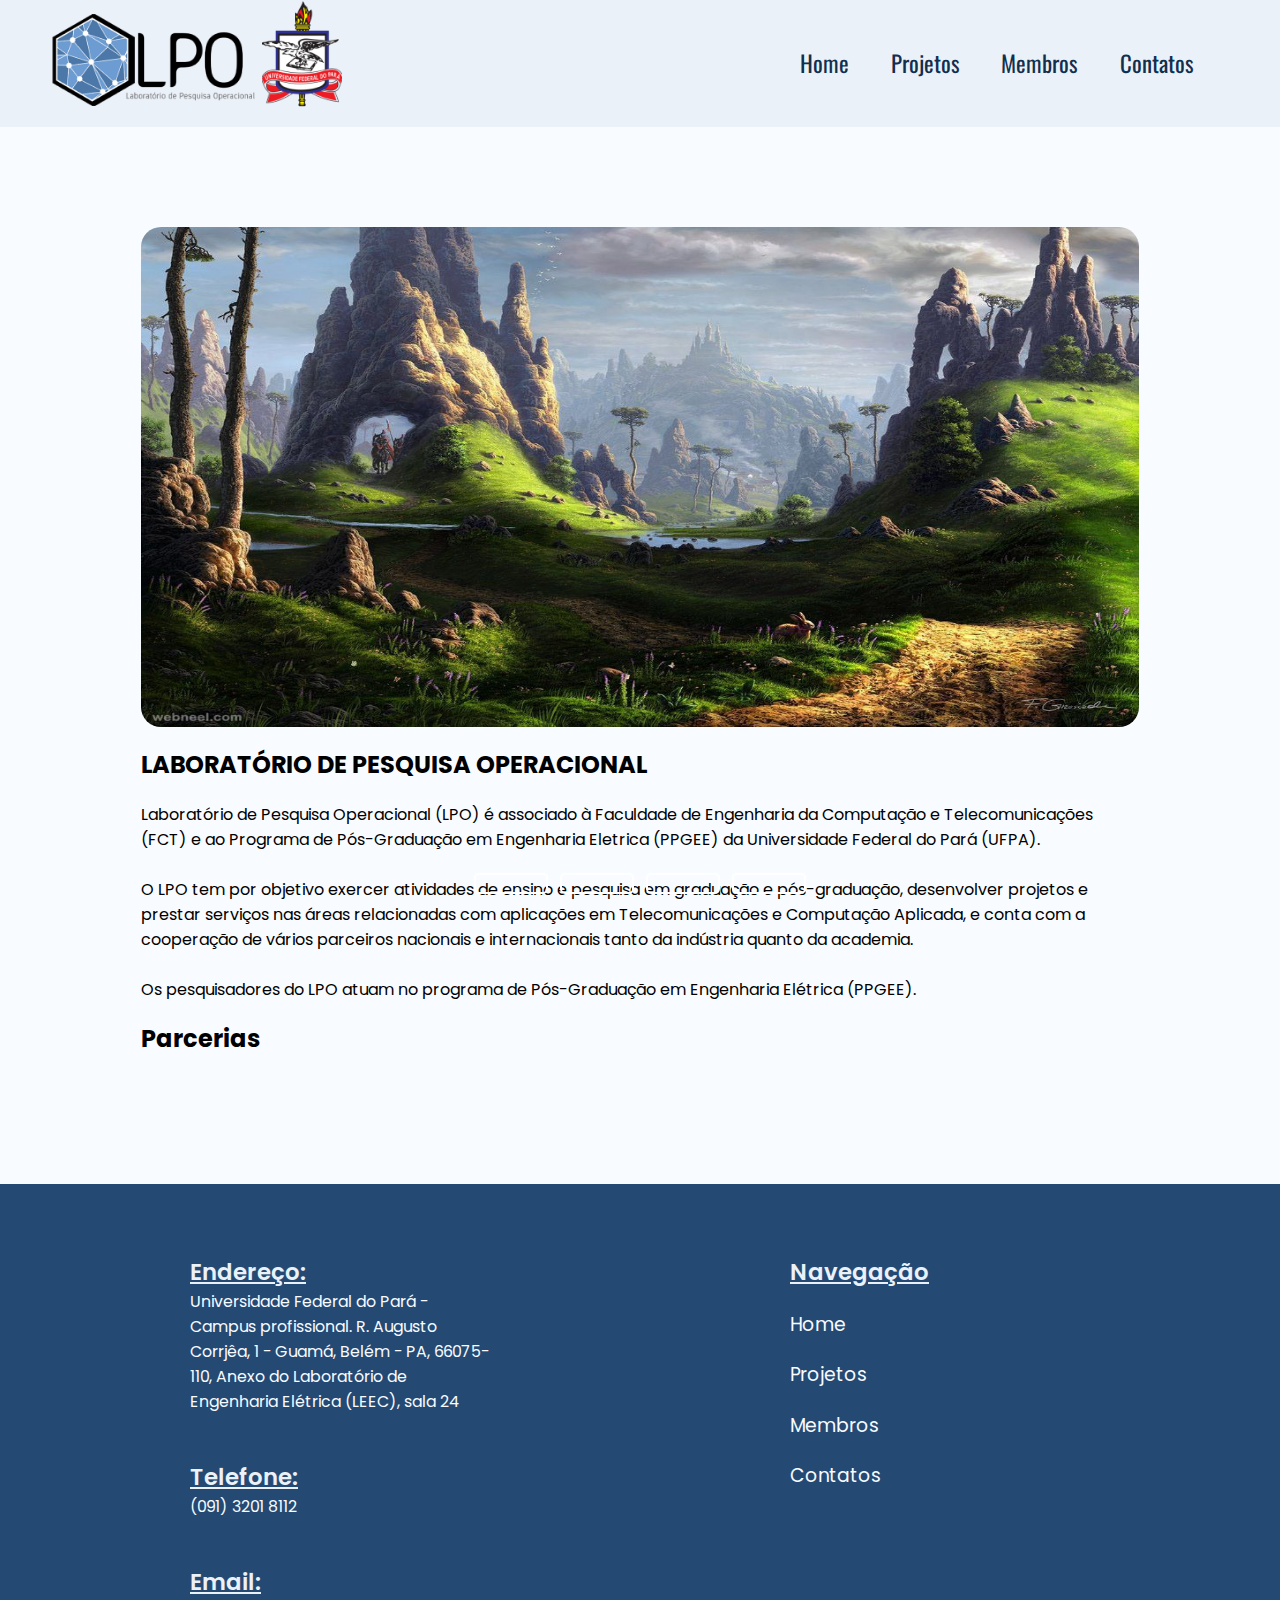
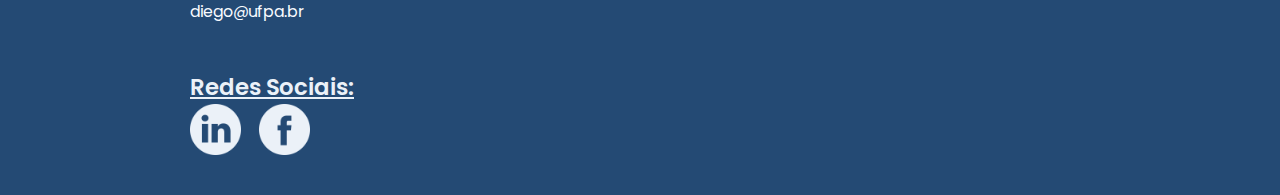
==== index.html @ a475d8fc "Matheus REMOVE HTML FOLDER" ====
<!DOCTYPE html>
<html lang="pt-br">
<head>
    <!--Home created by Matheus-->
    <meta charset="UTF-8">
    <meta http-equiv="X-UA-Compatible" content="IE=edge">
    <meta name="viewport" content="width=device-width, initial-scale=1.0">
    <title>Home</title>
    <!--Links Styles-->
    <link rel="stylesheet" href="/Styles/home.css">
    <link rel="stylesheet" href="/Styles/slide.css">
    <link rel="stylesheet" href="/Styles/Header_All.css">
    <link rel="stylesheet" href="/Styles/footer.css">
    <!--Links Libraries-->
    <link rel="preconnect" href="https://fonts.googleapis.com">
	<link rel="preconnect" href="https://fonts.gstatic.com" crossorigin>
    <script src="https://ajax.googleapis.com/ajax/libs/jquery/3.5.1/jquery.min.js"></script>
    <!--Fonts-->
    <link href="https://fonts.googleapis.com/css2?family=Oswald&family=Poppins:wght@400;600&display=swap" rel="stylesheet">
</head>
<body>
    <!--Hamburguer #Mario-->
	<div class = "hambur">
        <button class="hamburger">&#9776;</button>
        <button class="cross">&#735;</button>
    </header>

    <div class="menu">
        <ul>
            <a href="index.html"><li>Home</li></a>
            <a href="Artigos.html"><li>Projetos</li></a>
            <a href="Membros.html"><li>Membros</li></a>
            <a href="Contatos.html"><li>Contatos</li></a>
        </ul>
    </div> 
</div>
    <!--Header #Mario-->
	<header>
        <div class = "HeaderContent">
            <div class = "logoUF">
                <img src="/icons/Group-1.webp" alt="Logo Lpo">
            </div>
            <div class = "links">
                <a href="index.html">Home</a>
                <a href="Artigos.html">Projetos</a>
                <a href="Membros.html">Membros</a>
                <a href="Contatos.html">Contatos</a>
            </div>
        </div>
        </header>
    <!--Main Article-->
    <div class = "container">
        <!--Section1 - Slide-->
        <section id = "contents">
            <div class="slides" >
                <!--Current slide iamge-->
                <input type="radio" name = "slide" id = slide1 checked>
                <input type="radio" name = "slide" id = slide2>
                <input type="radio" name = "slide" id = slide3>
                <input type="radio" name = "slide" id = slide4>
                <!--Local were all images will be placed-->
                <div class = "slide s1">
                    <img src="/alimentar_slide/1.jpg" alt="">
                </div>
                <div class = "slide">
                    <img src="/alimentar_slide/2.jpg" alt="">
                </div>
                <div class = "slide">
                    <img src="/alimentar_slide/3.jpg" alt="">
                </div>
                <div class = "slide">
                    <img src="/alimentar_slide/4.jpg" alt="">
                </div>
            </div>

            <div class = "navigation">
                <label class = "bar" for="slide1"></label>
                <label class = "bar" for="slide2"></label>
                <label class = "bar" for="slide3"></label>
                <label class = "bar" for="slide4"></label>

            </div>
        </section>
        <!--Section2 - Descripion-->
        <section id = "description">
            <h2>LABORATÓRIO DE PESQUISA OPERACIONAL</h2>
            <p>Laboratório de Pesquisa Operacional (LPO) é associado à Faculdade de Engenharia da Computação e Telecomunicações (FCT) e ao Programa de Pós-Graduação em Engenharia Eletrica (PPGEE) da Universidade Federal do Pará (UFPA).
                <br>
                <br>
                O LPO tem por objetivo exercer atividades de ensino e pesquisa em graduação e pós-graduação, desenvolver projetos e prestar serviços nas áreas relacionadas com aplicações em Telecomunicações e Computação Aplicada, e conta com a cooperação de vários parceiros nacionais e internacionais tanto da indústria quanto da academia.
                <br>
                <br>
                Os pesquisadores do LPO atuam no programa de Pós-Graduação em Engenharia Elétrica (PPGEE).</p>
        </section>
        <!--Section3 - Partners -->
        <section id = "partners">
            <h2>
                Parcerias
            </h2>
            <div class = "partners-itens">
                <nav class="item"></nav>
                <nav class="item"></nav>
                <nav class="item"></nav>
            </div>
        </section>
    </div>
    <!--Footer #Mario-->
    <footer class = "DescFooter">
		<div class = "Address">
            <section>
                <h4>Endereço:</h4>
                <p>
                    Universidade Federal do Pará - Campus profissional.
                    R. Augusto Corrjêa, 1 - Guamá, Belém - PA, 66075-110, Anexo do Laboratório de Engenharia Elétrica (LEEC), sala 24
                </p>
            </section>
            <section>
                <h4>Telefone:</h4>
                <p>
                (091) 3201 8112   	
                </p>
            </section>
            <section>
                <h4>Email:</h4>
                <p>
                diego@ufpa.br
                </p>
            </section>
            <section>
                <h4>Redes Sociais:</h4>
                <div class = "socialMedia">
                <img src="/icons/linkedin.webp" alt="">
                <img src="/icons/facebook.webp" alt="">
                </div>
            </section>
            </div>
            <div class="Navigation">
                <h4>Navegação</h4>
                <a href="">Home</a>
                <a href="">Projetos</a>
                <a href="">Membros</a>
                <a href="">Contatos</a>
		</div>
	</footer>
    <!-- Hamburguer Js #Mario-->
	<script type = "text/javascript" src = "/Scripts/script_Hamburguer.js" ></script>
</body>
</html>
---- Styles/home.css ----
html{
	font-size: 16px;
}
:root{
    --background : #F8FBFF;
    --header:#EBF1F8;
    --footer:#244a74;
    --letras:#041629;
    --Pblog:#4d6783;
    --headerLinks:#112f4f;
    --poppins:'Poppins', sans-serif;
    --oswald:'Oswald', sans-serif;
}
body{
    margin: 0px;
    padding: 0px;
    background-color: var(--background);
    font-family:var(--poppins) ;
    height:100vh; 
}
.container{
    width:78vw;
    margin: 0 auto;
}
footer{
    margin-top: 10vw;
    background-color: #041629;
}
---- Styles/slide.css ----
#contents{
    margin-top: 10%;
    max-width: 100vw;
    height: 500px;
    border-radius: 20px;
    overflow: hidden;
}
.navigation{
    position: absolute;
    left: 50%;
    display: flex;
    top: 100%;
    transform: translate(-50%,-100%);
}
.bar{
    width: 70px;
    height: 17px;
    border: 2px solid #fff;
    margin: 6px;
    border-radius: 5px;
    cursor: pointer;
    transition: .6s;
}
.bar:hover{
    background-color: var(--background);
}
input{
    display: none;
}
.slides{
    display: flex;
    width: 400%;
    height: 100%;
}
.slide{
    width: 25%;
    transition: .6s;
}
.slide img{
    width: 100%;
    height: 100%;
}
#slide1:checked ~ .s1{
    margin-left: 0%;
}
#slide2:checked ~ .s1{
    margin-left: -25%;
}
#slide3:checked ~ .s1{
    margin-left: -50%;
}
#slide4:checked ~ .s1{
    margin-left: -75%;
}
---- Styles/Header_All.css ----
:root{
	--background: #F8FBFF;
	--header: #EBF1F8;
	--footer: #244A74;
	--letras: #041629;
	--Pblog: #4D6783;
	--HeaderLinks: #112F4F;
	--Poppins:'Poppins', sans-serif;
	--TitleWgh: 600;
	--Textwgh: 400;
	--HeaderFont:'Oswald', sans-serif;
}
header{
	width: 100vw;
	background-color: var(--header);
}
.HeaderContent{
	width: 93%;
	margin: 0 auto;
	display: flex;
	justify-content: space-between;
	align-items: center;
}
.logoUF{
	width: 25%;
}
.logoUF img {
		width: 100%;
		height:auto;
}
.links{
	display: flex;
    justify-content: space-evenly;
	width: 40%;
	color: var(--HeaderLinks);
	font-size: calc(1vw + 10px);
	font-family: var(--HeaderFont);
}
.links a{
	text-decoration: none;
	color: var(--HeaderLinks);
}
/* CSS do Hamburguer */
.hambur{
	display: none;
	width: 50px;
	height: 50px;
	background-color:#244A74; 
}
.hamburger{
  position:absolute;
  top:0;
  right:0;
  color:#999;
  border:0;
  font-size:1.4em;
  font-weight:bold;
  cursor:pointer;
  outline:none;
  z-index:10000000000000;
  margin-top: 1rem;
  margin-right: 1rem;
  background-color: rgb(212, 223, 234);
  color: rgb(36, 74, 116);
  align-content: center;
  width: 3rem;
  height: 3rem;
  border-radius: 50% ;
}
.cross{
background-color: rgb(212, 223, 234);
  color: rgb(36, 74, 116);
  width: 3rem;
  height: 3rem;
  border: none;
  border-radius: 50%;
  position:absolute;
  top:0px;
  right:0;
  font-size:3em;
  font-weight:bold;
  cursor:pointer;
  margin-top: 1rem;
  margin-right: 1rem;
  z-index:10000000000000;
}
.menu{z-index:1000000; font-family: var(--HeaderFont);font-weight:bold; font-size:0.8em; width:100%; background:var(--HeaderLinks);  position:absolute; text-align:center; font-size:12px;}
.menu ul {margin: 0; padding: 0; list-style-type: none; list-style-image: none;}
.menu li {display: block;   padding:15px 0 15px 0; border-bottom:#dddddd 1px solid;}
.menu ul li a { text-decoration:none;  margin: 0px; color:var(--letras);}
.menu a{text-decoration:none; color: var(--header);}

.glyphicon-home{
  color:white;
  font-size:1.5em;
  margin-top:5px;
  margin:0 auto;
}
/* CSS do hamburger */

/*Reponsividade para o mobile*/
@media screen and (max-width: 600px){
	header{
		background-color: var(--background);
	}
	.links{
		display: none;
	}
	.logoUF{
		width: 20%;
		margin: 0 auto;
	}
	.hambur{
		display: inline;
	}
}
---- Styles/footer.css ----
:root{
	--background: #F8FBFF;
	--header: #EBF1F8;
	--footer: #244A74;
	--letras: #041629;
	--Pblog: #4D6783;
	--HeaderLinks: #112F4F;
	--Poppins:'Poppins', sans-serif;
	--TitleWgh: 600;
	--Textwgh: 400;
	--HeaderFont:'Oswald', sans-serif;
}
/*CSS do Footer --> */
.DescFooter{
	margin-top: 10vw;
	padding: 2.5rem;
	display: grid;
	grid-template-columns: 50% 50%;
	background-color: var(--footer);
}
.Address{
	width: 50%;
	display: flex;
	flex-direction: column;
	justify-content: center;
	align-items: flex-start;
	margin: 0 auto;
}
.Address h4{
	font-family: var(--Poppins);
	font-weight: var(--TitleWgh);
	font-size: calc(1vw + 10px);
	color: var(--header);
	text-decoration: underline;
	margin-bottom: 0px;
}
.Address p{
	margin-top: 0;
	font-family: var(--Poppins);
	font-size: calc(1vw + 3px);
	color: var(--background);
}
.Navigation{
	width: 50%;
	height: 50%;
	display: flex;
	flex-direction: column;
	justify-content: space-between;
	align-items: flex-start;
	margin: 0 auto;
}
.Navigation h4{
	font-family: var(--Poppins);
	font-weight: var(--TitleWgh);
	font-size: calc(1vw + 10px);
	color: var(--header);
	text-decoration: underline;
	margin-bottom: 0px;
}
.Navigation a{
	margin-top: 0;
	font-family: var(--Poppins);
	font-size: calc(1vw + 6px);
	color: var(--background);
	text-decoration: none;
}
.socialMedia{
	display: flex;
}
.socialMedia img{
	width: 4vw;
}
.socialMedia img:nth-child(2){
	margin-left: 1.1rem;
}
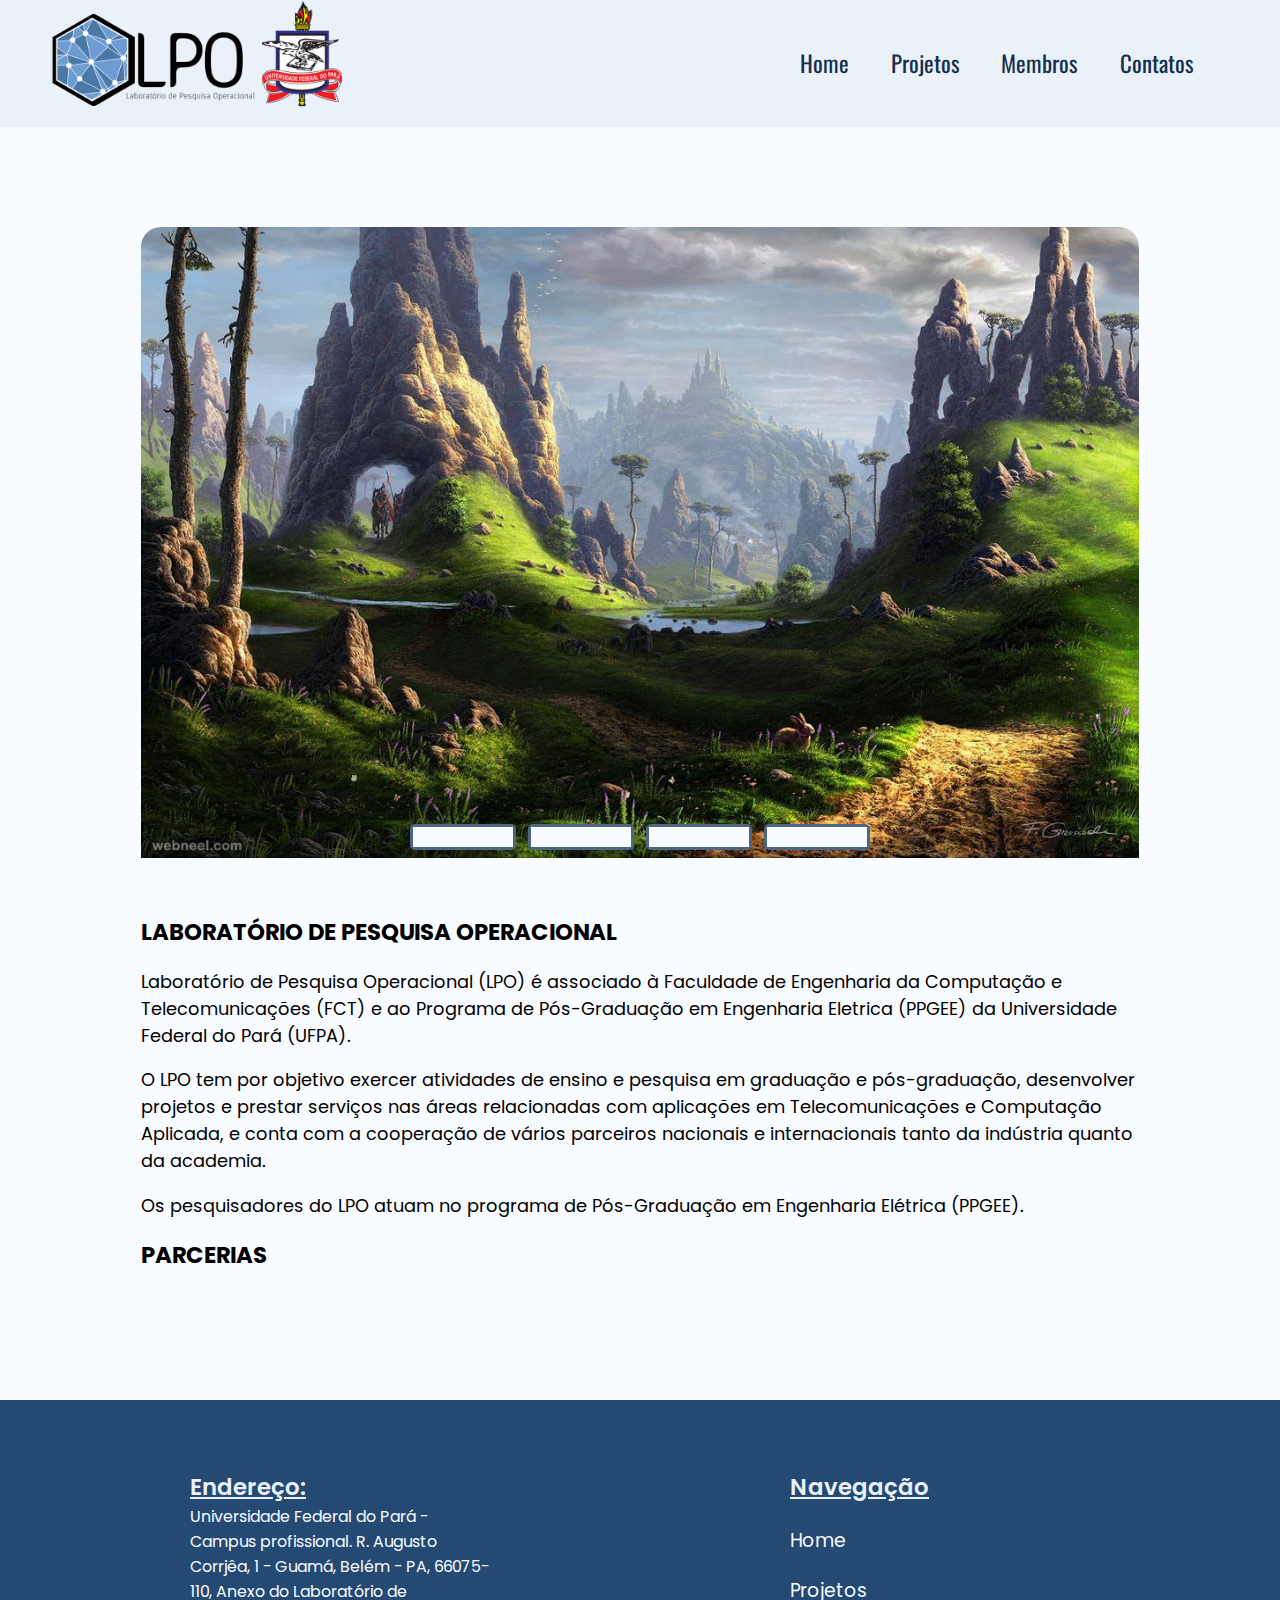
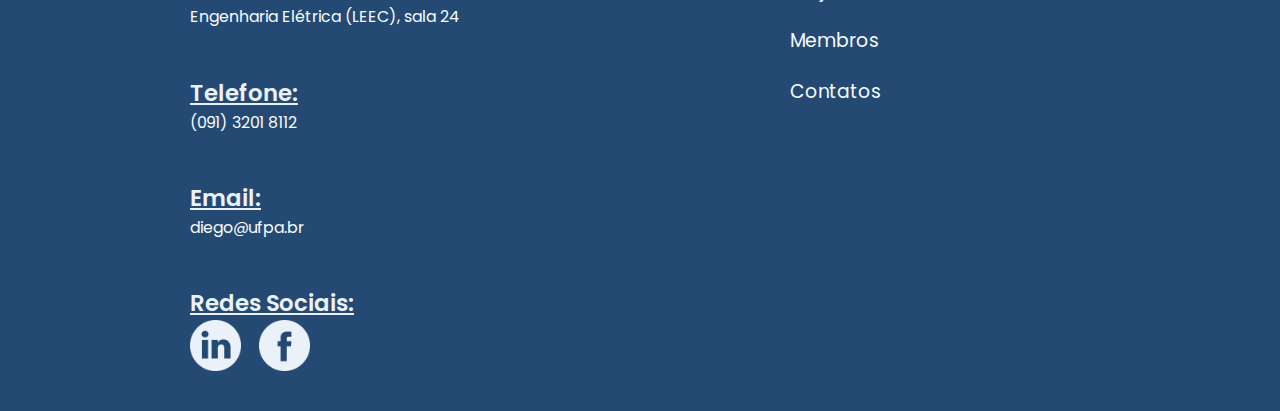
==== commit 39f950a0: "começar alimentação dos dados do site" ====
--- a/index.html
+++ b/index.html
@@ -7,10 +7,10 @@
     <meta name="viewport" content="width=device-width, initial-scale=1.0">
     <title>Home</title>
     <!--Links Styles-->
-    <link rel="stylesheet" href="/Styles/home.css">
-    <link rel="stylesheet" href="/Styles/slide.css">
-    <link rel="stylesheet" href="/Styles/Header_All.css">
-    <link rel="stylesheet" href="/Styles/footer.css">
+    <link rel="stylesheet" href="./Styles/home.css">
+    <link rel="stylesheet" href="./Styles/slide.css">
+    <link rel="stylesheet" href="./Styles/Header_All.css">
+    <link rel="stylesheet" href="./Styles/footer.css">
     <!--Links Libraries-->
     <link rel="preconnect" href="https://fonts.googleapis.com">
 	<link rel="preconnect" href="https://fonts.gstatic.com" crossorigin>
@@ -38,7 +38,7 @@
 	<header>
         <div class = "HeaderContent">
             <div class = "logoUF">
-                <img src="/icons/Group-1.webp" alt="Logo Lpo">
+                <img src="./icons/Group-1.webp" alt="Logo Lpo">
             </div>
             <div class = "links">
                 <a href="index.html">Home</a>
@@ -60,42 +60,38 @@
                 <input type="radio" name = "slide" id = slide4>
                 <!--Local were all images will be placed-->
                 <div class = "slide s1">
-                    <img src="/alimentar_slide/1.jpg" alt="">
+                    <img src="./alimentar_slide/1.jpg" alt="">
                 </div>
                 <div class = "slide">
-                    <img src="/alimentar_slide/2.jpg" alt="">
+                    <img src="./alimentar_slide/2.jpg" alt="">
                 </div>
                 <div class = "slide">
-                    <img src="/alimentar_slide/3.jpg" alt="">
+                    <img src="./alimentar_slide/3.jpg" alt="">
                 </div>
                 <div class = "slide">
-                    <img src="/alimentar_slide/4.jpg" alt="">
+                    <img src="./alimentar_slide/4.jpg" alt="">
                 </div>
             </div>
 
             <div class = "navigation">
-                <label class = "bar" for="slide1"></label>
-                <label class = "bar" for="slide2"></label>
-                <label class = "bar" for="slide3"></label>
-                <label class = "bar" for="slide4"></label>
+                <label class = "bar" for="slide1"><div tabindex="1"></div></label>
+                <label class = "bar" for="slide2"><div tabindex="2"></div></label>
+                <label class = "bar" for="slide3"><div tabindex="3"></div></label>
+                <label class = "bar" for="slide4"><div tabindex="4"></div></label>
 
             </div>
         </section>
         <!--Section2 - Descripion-->
         <section id = "description">
             <h2>LABORATÓRIO DE PESQUISA OPERACIONAL</h2>
-            <p>Laboratório de Pesquisa Operacional (LPO) é associado à Faculdade de Engenharia da Computação e Telecomunicações (FCT) e ao Programa de Pós-Graduação em Engenharia Eletrica (PPGEE) da Universidade Federal do Pará (UFPA).
-                <br>
-                <br>
-                O LPO tem por objetivo exercer atividades de ensino e pesquisa em graduação e pós-graduação, desenvolver projetos e prestar serviços nas áreas relacionadas com aplicações em Telecomunicações e Computação Aplicada, e conta com a cooperação de vários parceiros nacionais e internacionais tanto da indústria quanto da academia.
-                <br>
-                <br>
-                Os pesquisadores do LPO atuam no programa de Pós-Graduação em Engenharia Elétrica (PPGEE).</p>
+	    <p>Laboratório de Pesquisa Operacional (LPO) é associado à Faculdade de Engenharia da Computação e Telecomunicações (FCT) e ao Programa de Pós-Graduação em Engenharia Eletrica (PPGEE) da Universidade Federal do Pará (UFPA).</p>
+	    <p>O LPO tem por objetivo exercer atividades de ensino e pesquisa em graduação e pós-graduação, desenvolver projetos e prestar serviços nas áreas relacionadas com aplicações em Telecomunicações e Computação Aplicada, e conta com a cooperação de vários parceiros nacionais e internacionais tanto da indústria quanto da academia.</p>
+	    <p>Os pesquisadores do LPO atuam no programa de Pós-Graduação em Engenharia Elétrica (PPGEE).</p>
         </section>
         <!--Section3 - Partners -->
         <section id = "partners">
             <h2>
-                Parcerias
+                PARCERIAS
             </h2>
             <div class = "partners-itens">
                 <nav class="item"></nav>
@@ -129,8 +125,8 @@
             <section>
                 <h4>Redes Sociais:</h4>
                 <div class = "socialMedia">
-                <img src="/icons/linkedin.webp" alt="">
-                <img src="/icons/facebook.webp" alt="">
+                <img src="./icons/linkedin.webp" alt="">
+                <img src="./icons/facebook.webp" alt="">
                 </div>
             </section>
             </div>
@@ -143,6 +139,6 @@
 		</div>
 	</footer>
     <!-- Hamburguer Js #Mario-->
-	<script type = "text/javascript" src = "/Scripts/script_Hamburguer.js" ></script>
+	<script type = "text/javascript" src = "./Scripts/script_Hamburguer.js" ></script>
 </body>
-</html>+</html>
--- a/Styles/home.css
+++ b/Styles/home.css
@@ -17,6 +17,7 @@
     background-color: var(--background);
     font-family:var(--poppins) ;
     height:100vh; 
+    overflow-x: hidden;
 }
 .container{
     width:78vw;
@@ -26,3 +27,9 @@
     margin-top: 10vw;
     background-color: #041629;
 }
+h2{
+	font-size:calc(1vw + 10px);
+}
+#description p{
+	font-size: calc(1vw + 5px);
+}
--- a/Styles/slide.css
+++ b/Styles/slide.css
@@ -1,28 +1,43 @@
 #contents{
     margin-top: 10%;
-    max-width: 100vw;
-    height: 500px;
     border-radius: 20px;
     overflow: hidden;
+    max-width: 100%;
+    height: auto;
 }
 .navigation{
-    position: absolute;
+   /* position: absolute;
     left: 50%;
     display: flex;
     top: 100%;
-    transform: translate(-50%,-100%);
+    transform: translate(-50%,-100%);*/
+    display: flex;
+    justify-content: center;
+    transform: translateY(-40px);
+
 }
 .bar{
-    width: 70px;
-    height: 17px;
-    border: 2px solid #fff;
+    width: 10%;
+    height: 20px;
+    border: 3px solid #4D6783;
+    background-color: #F8FBFF;
     margin: 6px;
     border-radius: 5px;
     cursor: pointer;
+    display: flex;
+}
+.bar div{
+    width: 100%;
+    background-color: #F8FBFF;
+    border: none;
     transition: .6s;
+    cursor: pointer;
 }
-.bar:hover{
-    background-color: var(--background);
+.bar div:hover{
+    background-color: #4D6783;
+}
+.bar div:focus{
+    background-color: #4D6783;
 }
 input{
     display: none;
@@ -30,7 +45,7 @@
 .slides{
     display: flex;
     width: 400%;
-    height: 100%;
+    height: auto;
 }
 .slide{
     width: 25%;
@@ -51,4 +66,4 @@
 }
 #slide4:checked ~ .s1{
     margin-left: -75%;
-}+}
--- a/Styles/Header_All.css
+++ b/Styles/Header_All.css
@@ -30,7 +30,7 @@
 }
 .links{
 	display: flex;
-    justify-content: space-evenly;
+    	justify-content: space-evenly;
 	width: 40%;
 	color: var(--HeaderLinks);
 	font-size: calc(1vw + 10px);
@@ -107,10 +107,11 @@
 		display: none;
 	}
 	.logoUF{
-		width: 20%;
+		width: 50%;
 		margin: 0 auto;
 	}
 	.hambur{
 		display: inline;
 	}
+
 }
